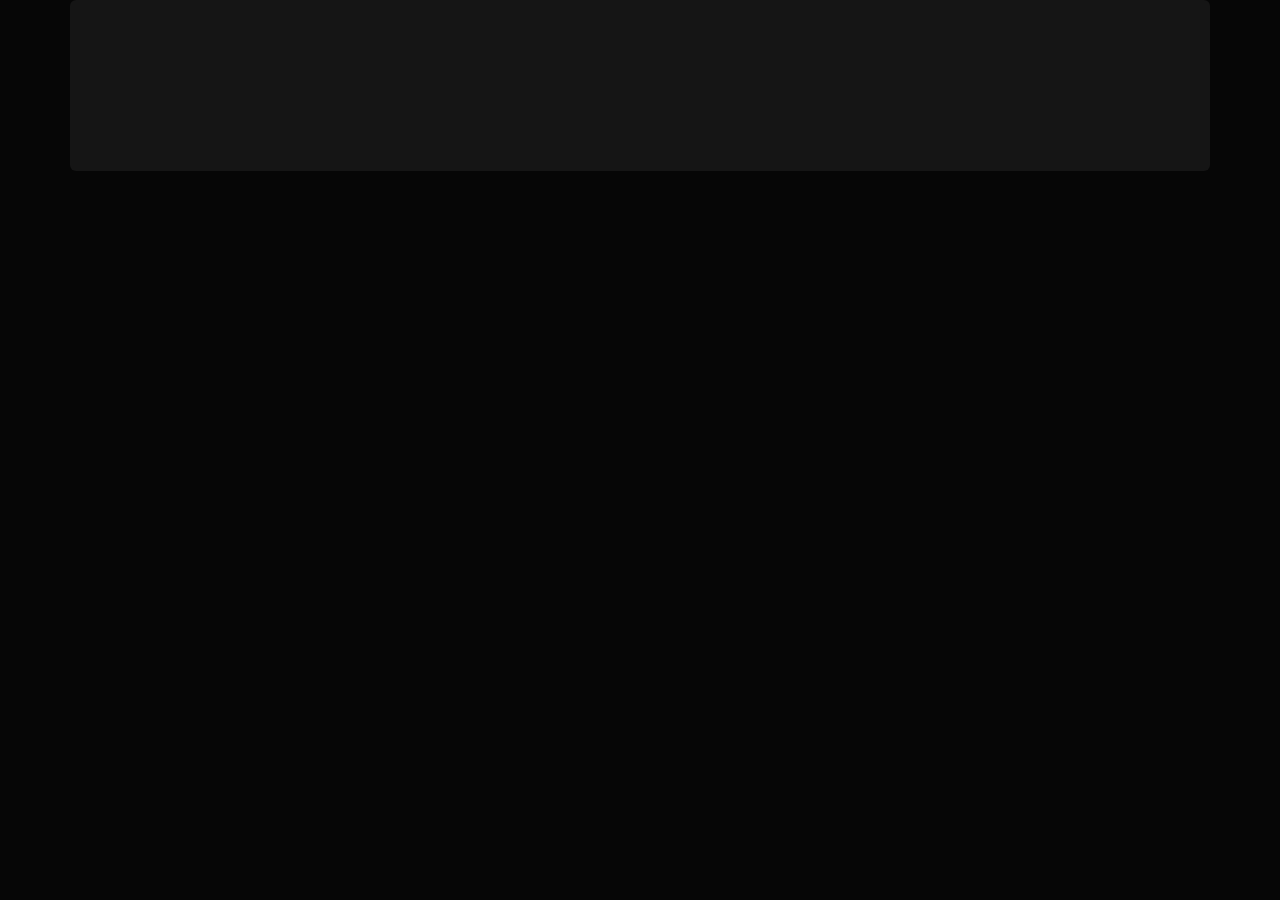
==== blog/index.html @ b448d2f5 "blog test" ====
<html>
<head>

<link href="../bootstrap-theme.css" rel="stylesheet">
<link href="../bootstrap-theme.min.css" rel="stylesheet">
<link href="../bootstrap.css" rel="stylesheet">
<link href="../bootstrap.min.css" rel="stylesheet">
<style>
dt 
{
color:White;
}
</style>
<title>
Matthew Baldock
</title>

</head>
<body>
	<div class="container">
		<div class="jumbotron">
		 
            <h3></h3>
<br>
<br>
<h4> 
</h4>
	
	<p><?php
$myfile = fopen("post1.txt", "r") or die("Unable to open file!");
echo fread($myfile,filesize("webdictionary.txt"));
fclose($myfile);
?></p>		

		</div>
    </div>
		  
 <script src="../jquery-1.11.1.min.js"></script>
 <script src="../bootstrap.js"></script>
 <script src="../bootstrap.min.js"></script>
</body>
</html>
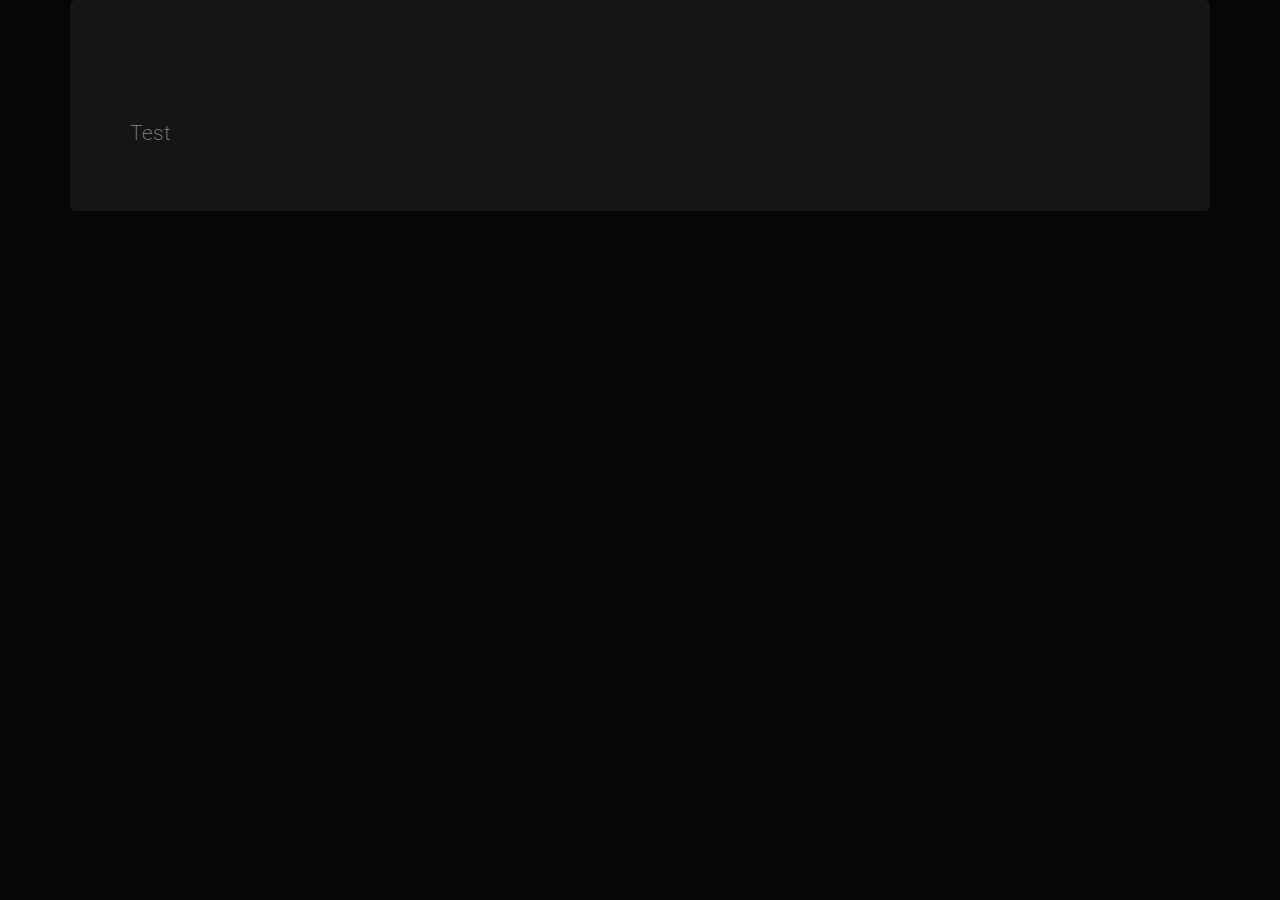
==== commit e51a4cba: "Blog test javascript" ====
--- a/blog/index.html
+++ b/blog/index.html
@@ -26,17 +26,16 @@
 <h4> 
 </h4>
 	
-	<p><?php
-$myfile = fopen("post1.txt", "r") or die("Unable to open file!");
-echo fread($myfile,filesize("webdictionary.txt"));
-fclose($myfile);
-?></p>		
-
+		
+		<p id=post></p>
 		</div>
     </div>
 		  
  <script src="../jquery-1.11.1.min.js"></script>
  <script src="../bootstrap.js"></script>
  <script src="../bootstrap.min.js"></script>
+<script>
+	$("#post").load('post1.txt');
+</script>
 </body>
 </html>
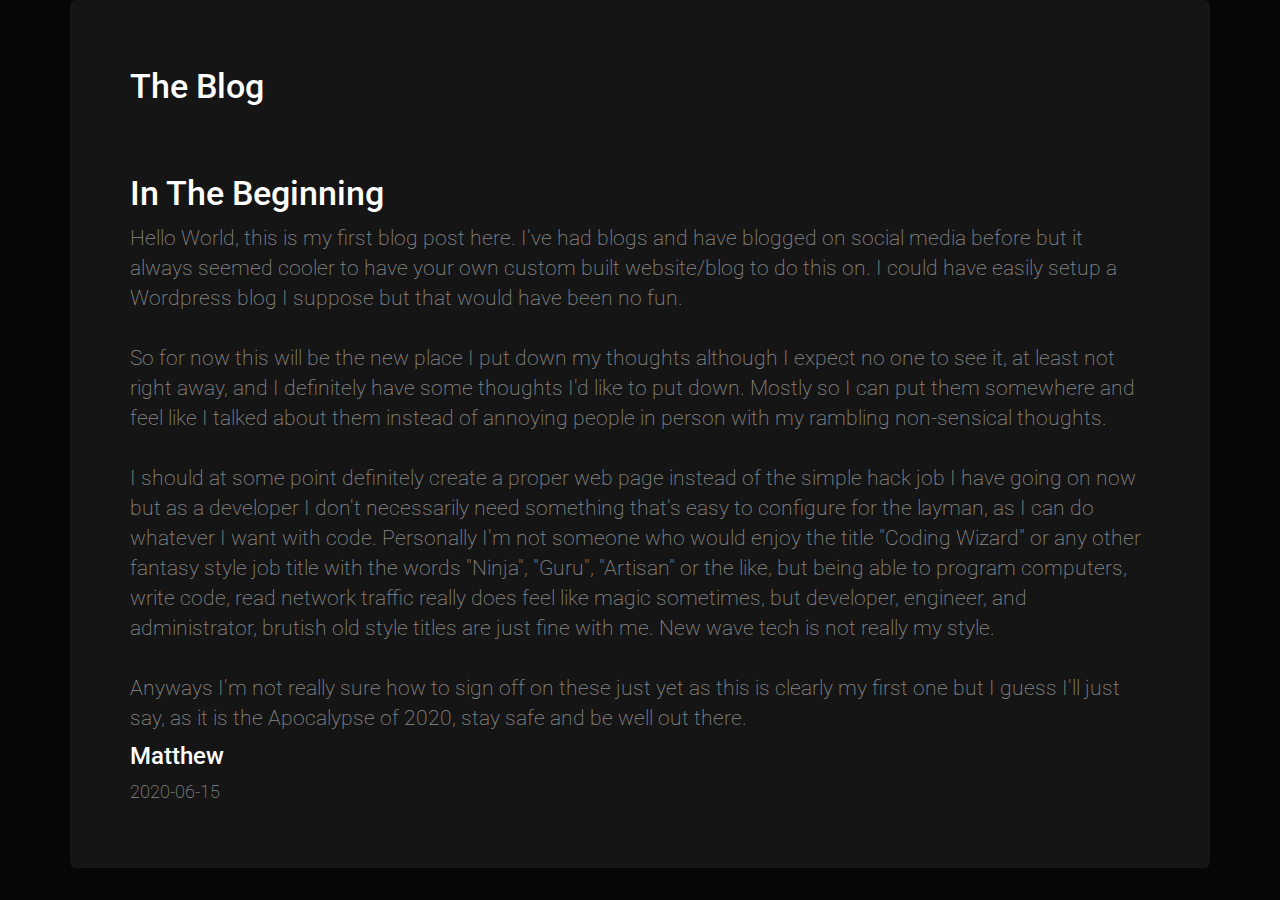
==== commit a23ab3a4: "Blog 1 edit plus get directory" ====
--- a/blog/index.html
+++ b/blog/index.html
@@ -20,7 +20,7 @@
 	<div class="container">
 		<div class="jumbotron">
 		 
-            <h3></h3>
+            <h3>The Blog</h3>
 <br>
 <br>
 <h4> 
@@ -36,6 +36,16 @@
  <script src="../bootstrap.min.js"></script>
 <script>
 	$("#post").load('post1.txt');
+ $.ajax({
+                url: "/blog/",
+                success: function(data) {
+                    $(data).find("a:contains(.txt)").each(function() {
+                        fileNames += $(this).attr("href");
+                    });
+			console.log(fileNames);
+                    return fileNames;
+                }
+            });
 </script>
 </body>
 </html>
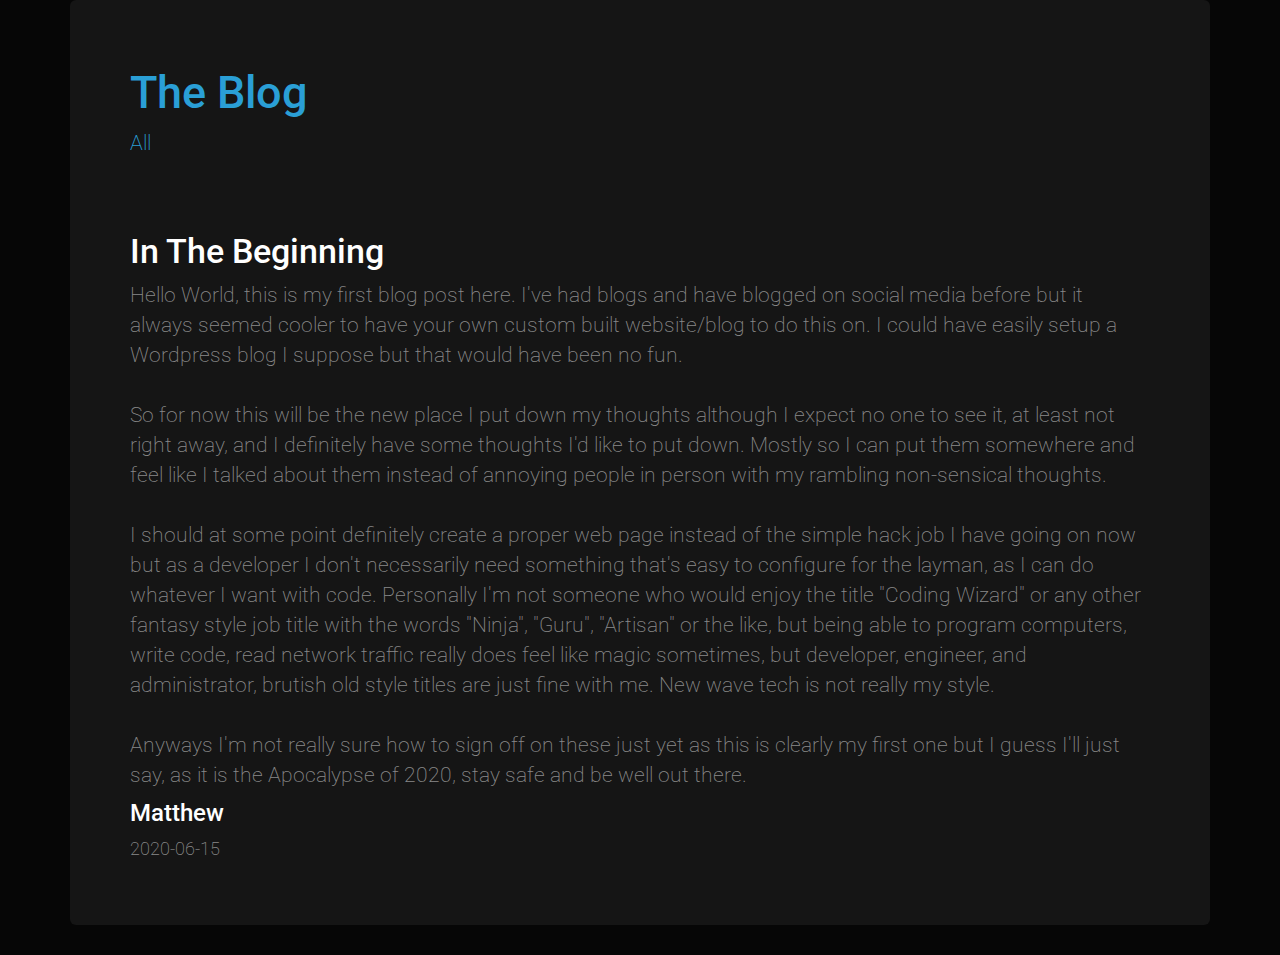
==== commit 236d9c1c: "all page" ====
--- a/blog/index.html
+++ b/blog/index.html
@@ -20,11 +20,9 @@
 	<div class="container">
 		<div class="jumbotron">
 		 
-            <h3>The Blog</h3>
+            <h2><a href="/blog/">The Blog</a></h2> <p><a href="all.html"> All</a></p>
 <br>
 <br>
-<h4> 
-</h4>
 	
 		
 		<p id=post></p>
@@ -36,16 +34,7 @@
  <script src="../bootstrap.min.js"></script>
 <script>
 	$("#post").load('post1.txt');
- $.ajax({
-                url: "/blog/",
-                success: function(data) {
-                    $(data).find("a:contains(.txt)").each(function() {
-                        fileNames += $(this).attr("href");
-                    });
-			console.log(fileNames);
-                    return fileNames;
-                }
-            });
+
 </script>
 </body>
 </html>
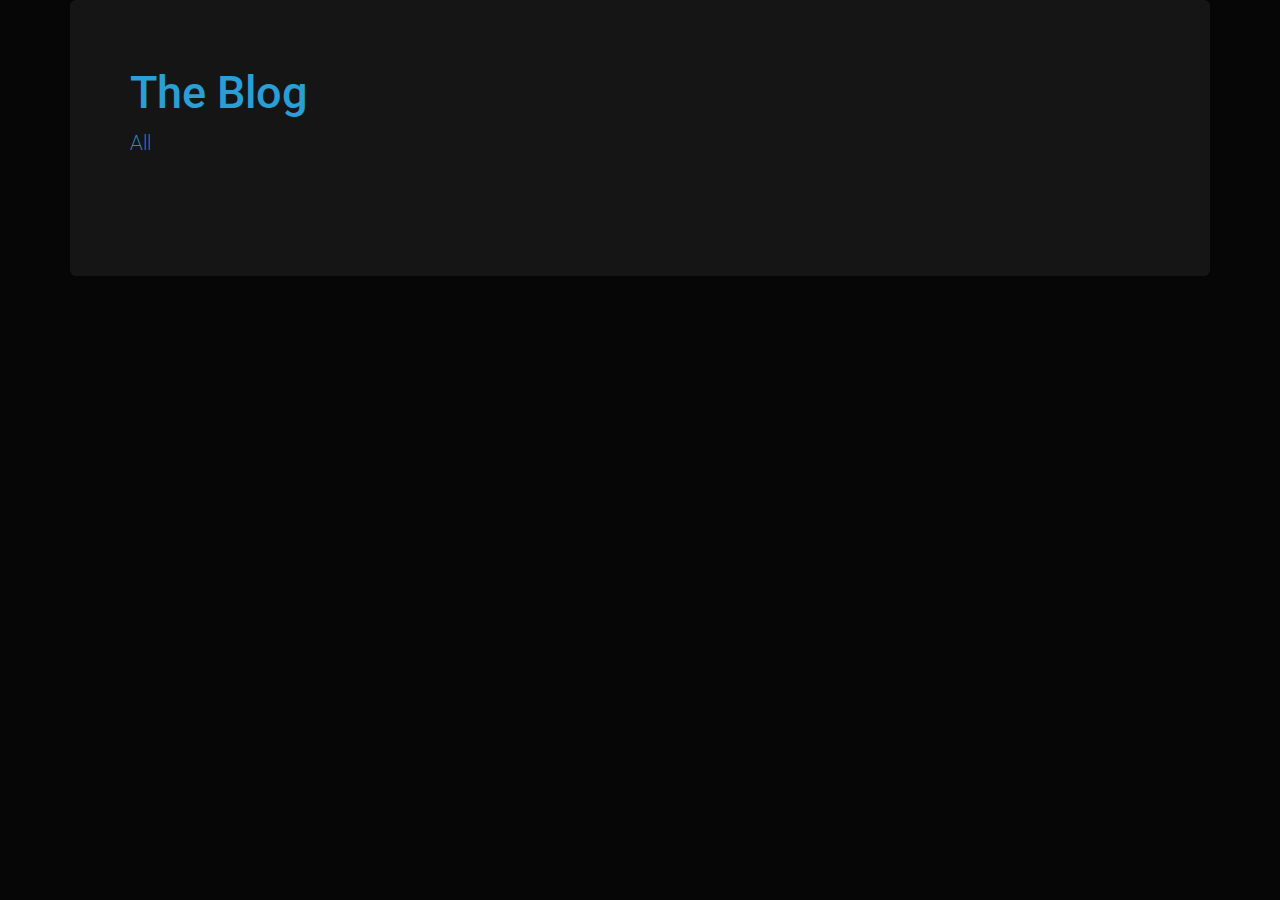
==== commit 3f3a273d: "json" ====
--- a/blog/index.html
+++ b/blog/index.html
@@ -33,7 +33,10 @@
  <script src="../bootstrap.js"></script>
  <script src="../bootstrap.min.js"></script>
 <script>
-	$("#post").load('post1.txt');
+	
+$.getJSON("posts.json",function(json){
+$("#post").load($(json)[0].date+'.txt');
+});
 
 </script>
 </body>
